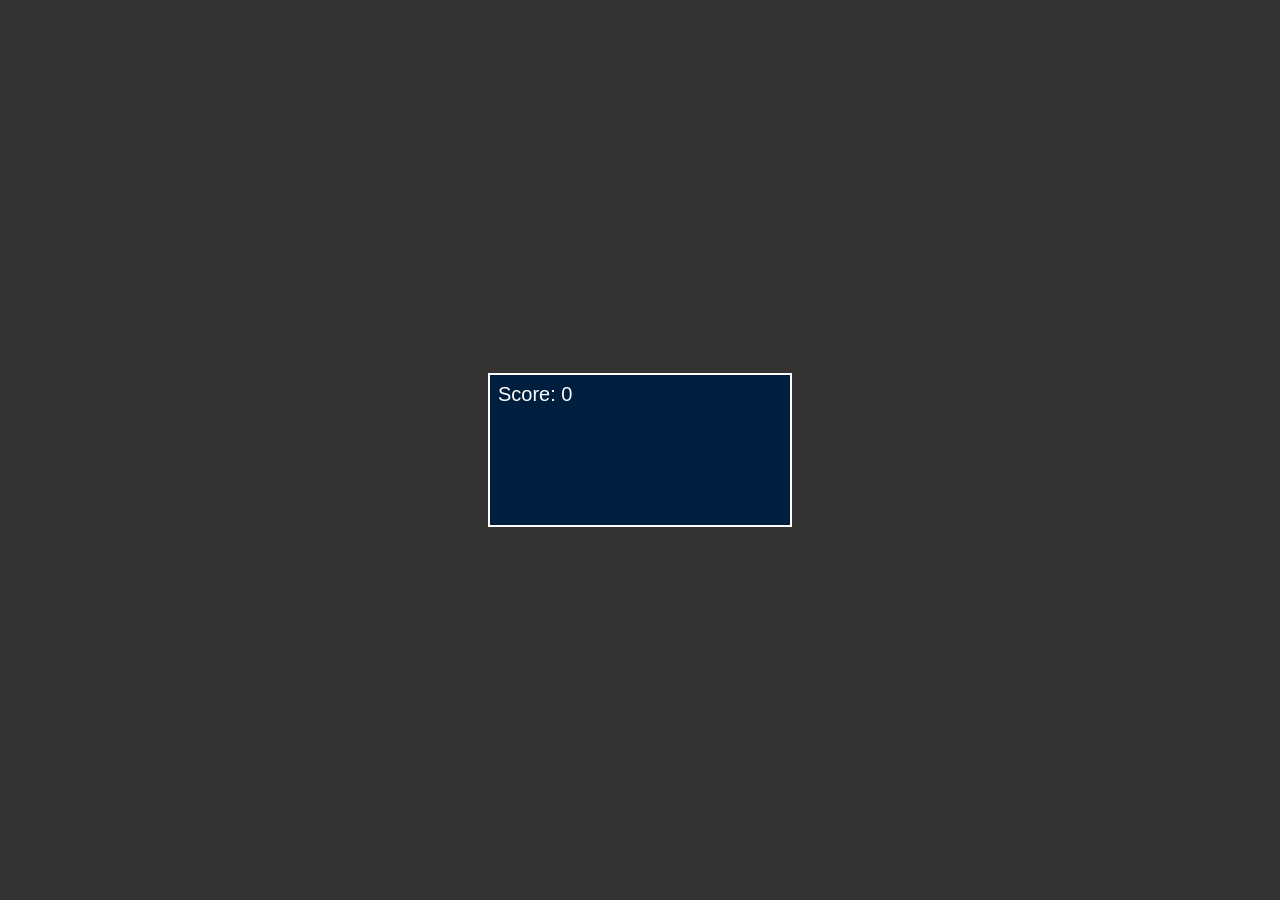
==== index.html @ f82fb894 "base" ====
<!DOCTYPE html>
<html lang="en">
<head>
    <meta charset="UTF-8">
    <meta name="viewport" content="width=device-width, initial-scale=1.0">
    <title>Snake Game</title>
    <link rel="stylesheet" href="style.css">
</head>
<body>
    <div class="game-container">
        <canvas id="gameCanvas"></canvas>
        <div class="score">Score: <span id="score">0</span></div>
    </div>
    <script src="script.js"></script>
</body>
</html>
---- style.css ----
body {
    margin: 0;
    display: flex;
    justify-content: center;
    align-items: center;
    height: 100vh;
    background-color: #333;
    font-family: Arial, sans-serif;
    color: white;
}

.game-container {
    position: relative;
}

canvas {
    border: 2px solid white;
    background-color: #000;
    display: block;
}

.score {
    position: absolute;
    top: 10px;
    left: 10px;
    font-size: 20px;
}

canvas {
    border: 2px solid white;
    background-color: #001f3f; /* Bleu profond */
    display: block;
}
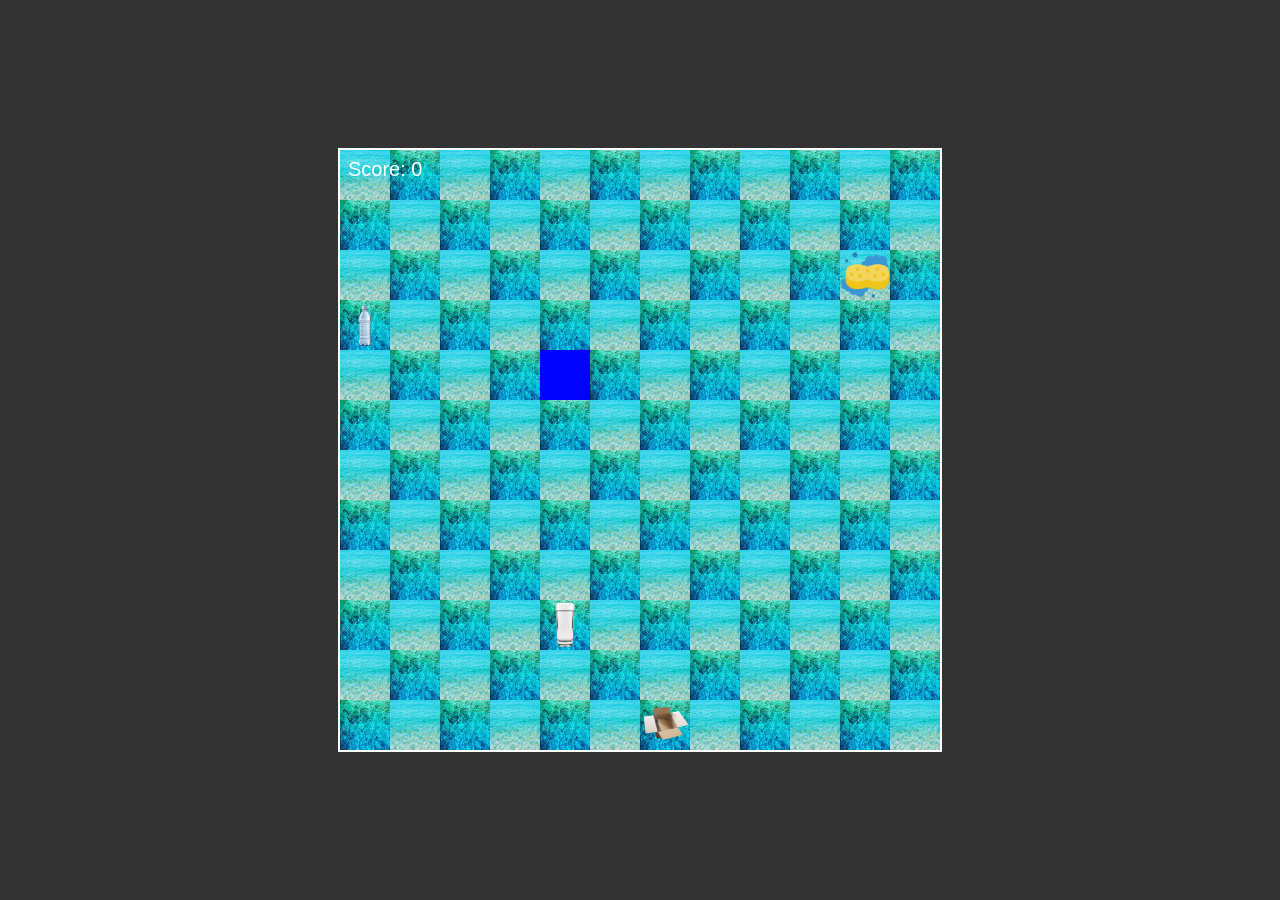
==== commit 05c79157: "renamed script" ====
--- a/index.html
+++ b/index.html
@@ -11,6 +11,6 @@
         <canvas id="gameCanvas"></canvas>
         <div class="score">Score: <span id="score">0</span></div>
     </div>
-    <script src="script.js"></script>
+    <script src="Script.js"></script>
 </body>
 </html>
